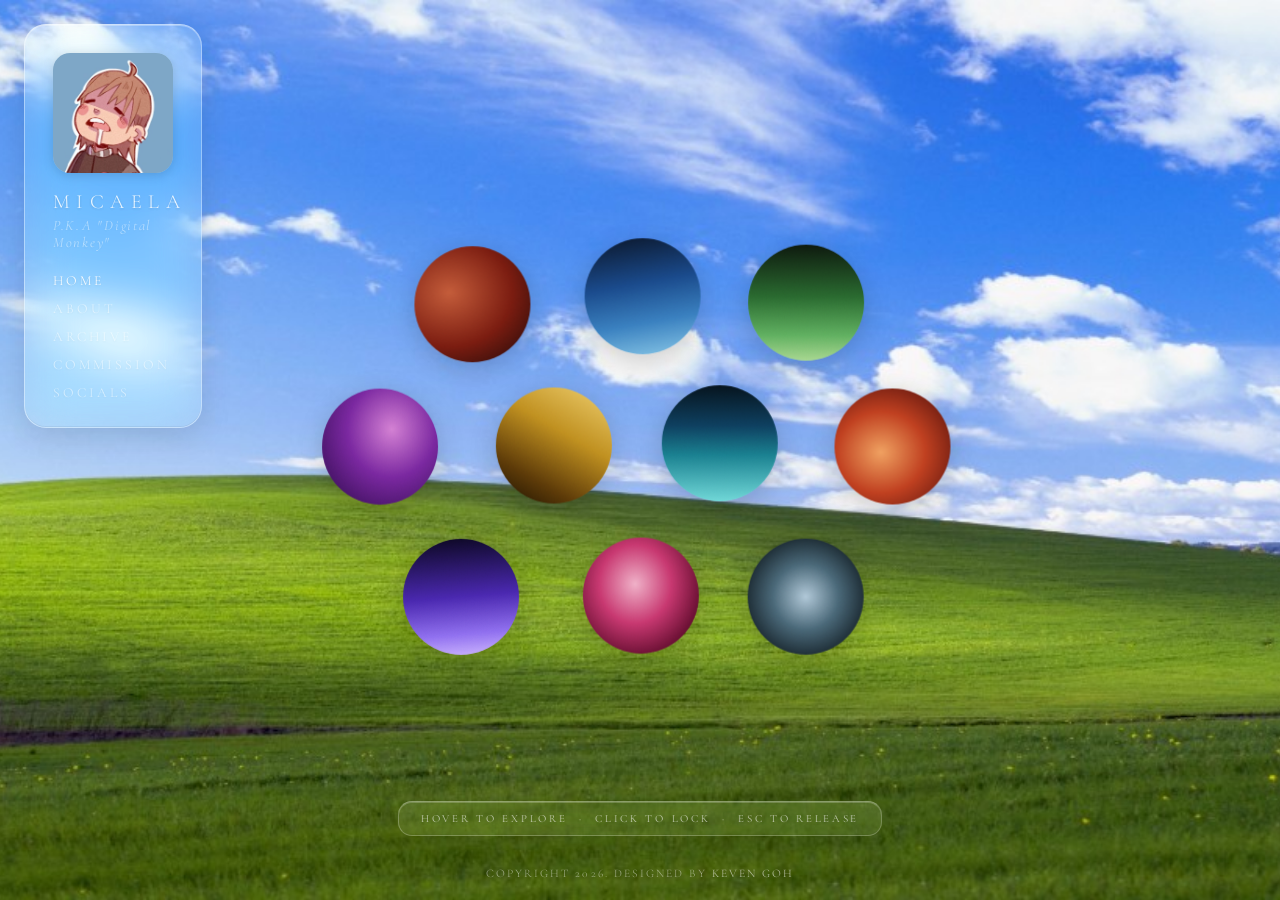
==== index.html @ ab4d34c3 "removed redundant contact page" ====
<!DOCTYPE html>
<html lang="en">
<head>
<meta charset="UTF-8">
<meta name="viewport" content="width=device-width, initial-scale=1.0">
<title>Micaela — Portfolio</title>
<link rel="stylesheet" href="css/base.css">
<link rel="stylesheet" href="css/gallery.css">
</head>
<body>

<!-- Mobile placeholder -->
<div id="mobile-placeholder">
  <div class="mark">✦ ✦ ✦</div>
  <h2>Micaela</h2>
  <p>Mobile experience coming soon.<br>Please visit on a larger screen.</p>
</div>

<!-- Desktop canvas -->
<div id="canvas"></div>

<!-- Nav panel -->
<div id="chrome-panel">
  <img id="avatar" src="assets/avatar.png" alt="Micaela" width="64" height="64">
  <a id="site-name" href="index.html">Micaela</a>
  <div id="site-tagline">P.K.A "Digital Monkey"</div>
  <nav id="nav">
    <a href="index.html" data-page="index.html">Home</a>
    <a href="about.html" data-page="about.html">About</a>
    <a href="archive.html" data-page="archive.html">Archive</a>
    <a href="https://artistree.io/digitalmonkey" target="_blank" rel="noopener">Commission</a>

    <a href="#" id="socials-toggle">Socials</a>
    <div id="socials-flyout">
      <a href="https://www.youtube.com/@DigitalMonkey_" target="_blank" rel="noopener">Youtube</a>
      <a href="https://www.tumblr.com/digitalmonkeyy" target="_blank" rel="noopener">Tumblr</a>
      <a href="https://cara.app/antzzzdraws" target="_blank" rel="noopener">Cara</a>
    </div>
  </nav>
</div>

<!-- UI chrome -->
<div id="ui">
  <div id="hint">Hover to explore &nbsp;·&nbsp; Click to lock &nbsp;·&nbsp; Esc to release</div>
</div>

<div id="footer">Copyright 2026. Designed by <a href="https://kgoh.net/" target="_blank" rel="noopener">Keven Goh</a></div>

<script src="js/nav.js"></script>
<script src="js/gallery.js"></script>
</body>
</html>
---- css/base.css ----
@import url('https://fonts.googleapis.com/css2?family=Cormorant+Garamond:ital,wght@0,300;0,400;1,300;1,400&display=swap');

* { margin: 0; padding: 0; box-sizing: border-box; }

:root {
  --bg: #f5f0ea;
  --text: #1a1816;
  --text-dim: rgba(255, 255, 255, 0.4);
  --glass-text: #fff;
  --lock-border: #c8a050;
  --lock-glow: rgba(200, 160, 80, 0.35);
}

html, body {
  width: 100%; height: 100%;
  overflow: hidden;
  background: var(--bg) url('../assets/bg.png') center / cover no-repeat fixed;
  font-family: 'Cormorant Garamond', serif;
  color: var(--text);
}

body {
  animation: pageIn 0.6s ease both;
}

@keyframes pageIn {
  from { opacity: 0; }
  to   { opacity: 1; }
}

/* ── Mobile placeholder ── */
#mobile-placeholder {
  display: none;
  position: fixed;
  inset: 0;
  background: var(--bg);
  flex-direction: column;
  justify-content: center;
  align-items: center;
  gap: 1.5rem;
  text-align: center;
  padding: 2rem;
  z-index: 9999;
}
#mobile-placeholder .mark {
  font-size: 2rem;
  opacity: 0.4;
  letter-spacing: 0.4em;
}
#mobile-placeholder h2 {
  font-weight: 300;
  font-size: 1.5rem;
  letter-spacing: 0.15em;
}
#mobile-placeholder p {
  font-style: italic;
  opacity: 0.45;
  font-size: 1rem;
  letter-spacing: 0.08em;
}

@media (max-width: 768px) {
  #mobile-placeholder { display: flex; }
  #canvas, #ui, .page-content { display: none !important; }
}

/* ── UI Chrome ── */
#ui {
  position: fixed;
  inset: 0;
  pointer-events: none;
  z-index: 0;
}

/* ── Chrome panel (liquid glass) ── */
#chrome-panel {
  position: fixed;
  top: 24px; left: 24px;
  z-index: 100;
  width: 178px;
  padding: 28px 28px 24px;
  background: rgba(255, 255, 255, 0.12);
  backdrop-filter: blur(24px) saturate(1.4) brightness(1.1);
  -webkit-backdrop-filter: blur(24px) saturate(1.4) brightness(1.1);
  border: 1px solid rgba(255, 255, 255, 0.35);
  border-top-color: rgba(255, 255, 255, 0.5);
  border-left-color: rgba(255, 255, 255, 0.4);
  border-radius: 22px;
  box-shadow:
    0 8px 32px rgba(0,0,0,0.12),
    inset 0 1px 0 rgba(255, 255, 255, 0.3),
    inset 0 -1px 0 rgba(0, 0, 0, 0.05);
  pointer-events: auto;
  color: var(--glass-text);
}

#avatar {
  display: block;
  width: 100%;
  height: auto;
  aspect-ratio: 1;
  border-radius: 17px;
  object-fit: cover;
  margin-bottom: 16px;
  box-shadow: 0 2px 12px rgba(0,0,0,0.15), inset 0 0 0 1px rgba(255,255,255,0.2);
}

#site-name {
  display: block;
  font-size: 1.26rem;
  font-weight: 300;
  letter-spacing: 0.32em;
  text-transform: uppercase;
  opacity: 0.85;
  text-decoration: none;
  color: var(--glass-text);
  transition: opacity 0.3s ease;
  text-shadow: 0 1px 3px rgba(0,0,0,0.15);
}
a#site-name:hover {
  opacity: 1;
}

#site-tagline {
  font-size: 0.9rem;
  font-style: italic;
  letter-spacing: 0.12em;
  opacity: 0.45;
  margin-top: 3px;
  margin-bottom: 19px;
  text-shadow: 0 1px 3px rgba(0,0,0,0.1);
}

/* ── Nav ── */
#nav {
  display: flex;
  flex-direction: column;
  gap: 7px;
}
#nav a {
  font-size: 0.86rem;
  font-weight: 300;
  letter-spacing: 0.22em;
  text-transform: uppercase;
  color: var(--glass-text);
  text-decoration: none;
  opacity: 0.55;
  transition: opacity 0.3s ease;
  padding: 2px 0;
  text-shadow: 0 1px 3px rgba(0,0,0,0.1);
}
#nav a:hover {
  opacity: 1;
}
#nav a.active {
  opacity: 1;
}

/* ── Socials flyout ── */
#socials-flyout {
  display: none;
  flex-direction: column;
  gap: 5px;
  padding: 8px 0 2px 12px;
}
#socials-flyout.open { display: flex; }
#socials-flyout a {
  font-size: 0.78rem;
  font-weight: 300;
  letter-spacing: 0.18em;
  text-transform: uppercase;
  color: var(--glass-text);
  text-decoration: none;
  opacity: 0.45;
  transition: opacity 0.3s ease;
  pointer-events: auto;
  text-shadow: 0 1px 3px rgba(0,0,0,0.1);
}
#socials-flyout a:hover { opacity: 1; }

/* ── Hint bar ── */
#hint {
  position: absolute;
  bottom: 64px; left: 50%;
  transform: translateX(-50%);
  font-size: 0.68rem;
  letter-spacing: 0.25em;
  text-transform: uppercase;
  color: var(--glass-text);
  opacity: 0.7;
  text-shadow: 0 1px 3px rgba(0,0,0,0.15);
  transition: opacity 0.6s ease;
  white-space: nowrap;
  padding: 10px 22px;
  background: rgba(255, 255, 255, 0.12);
  backdrop-filter: blur(24px) saturate(1.4) brightness(1.1);
  -webkit-backdrop-filter: blur(24px) saturate(1.4) brightness(1.1);
  border: 1px solid rgba(255, 255, 255, 0.35);
  border-top-color: rgba(255, 255, 255, 0.5);
  border-left-color: rgba(255, 255, 255, 0.4);
  border-radius: 14px;
  box-shadow:
    0 8px 32px rgba(0,0,0,0.12),
    inset 0 1px 0 rgba(255, 255, 255, 0.3),
    inset 0 -1px 0 rgba(0, 0, 0, 0.05);
}

/* ── Footer ── */
#footer {
  position: fixed;
  bottom: 20px; left: 50%;
  transform: translateX(-50%);
  font-size: 0.72rem;
  font-weight: 300;
  letter-spacing: 0.18em;
  text-transform: uppercase;
  color: rgba(255, 255, 255, 0.5);
  text-shadow: 0 1px 4px rgba(0,0,0,0.2);
  white-space: nowrap;
  z-index: 100;
}
#footer a {
  color: rgba(255, 255, 255, 0.65);
  text-decoration: none;
  transition: color 0.3s ease;
}
#footer a:hover {
  color: rgba(255, 255, 255, 1);
}
---- css/gallery.css ----
/* ── Canvas ── */
#canvas {
  position: fixed;
  inset: 0;
  overflow: hidden;
  z-index: 1;
  pointer-events: none;
}

/* ── Bubble anchor (handles positioning + push) ── */
.bubble-anchor {
  position: absolute;
  left: 0; top: 0;
  width: 0; height: 0;
  will-change: transform;
  z-index: 1;
}
.bubble-anchor.active  { z-index: 10; }
.bubble-anchor.locked  { z-index: 20; }

/* ── Bubble visual (handles sizing + border-radius) ── */
.bubble {
  position: absolute;
  transform: translate(-50%, -50%);
  overflow: hidden;
  cursor: pointer;
  pointer-events: auto;
  border-radius: 50%;
  box-shadow: 0 6px 28px rgba(0,0,0,0.18), inset 0 0 0 1px rgba(0,0,0,0.06);

  transition:
    width  0.55s cubic-bezier(0.34, 1.4, 0.64, 1),
    height 0.55s cubic-bezier(0.34, 1.4, 0.64, 1),
    border-radius 0.45s ease,
    box-shadow 0.4s ease;
  will-change: width, height, border-radius;
}

.bubble.expanded {
  border-radius: 10px;
  box-shadow: 0 16px 60px rgba(0,0,0,0.22), inset 0 0 0 1px rgba(0,0,0,0.08);
}

.bubble.locked {
  border-radius: 10px;
  box-shadow:
    0 0 0 2.5px var(--lock-border),
    0 0 40px var(--lock-glow),
    0 16px 60px rgba(0,0,0,0.25),
    inset 0 0 0 1px rgba(0,0,0,0.08);
}

/* ── Bubble inner (gradient fill) ── */
.bubble-fill {
  position: absolute;
  inset: 0;
  background-size: cover;
  background-position: center;
  pointer-events: none;
  transition: transform 0.6s ease;
}
.bubble:hover .bubble-fill {
  transform: scale(1.03);
}

/* ── Grain overlay ── */
.bubble-fill::after {
  content: '';
  position: absolute;
  inset: 0;
  background-image: url("data:image/svg+xml,%3Csvg viewBox='0 0 256 256' xmlns='http://www.w3.org/2000/svg'%3E%3Cfilter id='n'%3E%3CfeTurbulence type='fractalNoise' baseFrequency='0.9' numOctaves='4' stitchTiles='stitch'/%3E%3C/filter%3E%3Crect width='100%25' height='100%25' filter='url(%23n)' opacity='0.08'/%3E%3C/svg%3E");
  background-size: 200px;
  opacity: 0.6;
  mix-blend-mode: overlay;
  pointer-events: none;
}

/* ── Label ── */
.bubble-label {
  position: absolute;
  bottom: 0; left: 0; right: 0;
  padding: 20px 18px 14px;
  background: linear-gradient(transparent, rgba(4,4,4,0.82));
  font-size: 0.72rem;
  letter-spacing: 0.22em;
  text-transform: uppercase;
  color: #e8e0d4;
  opacity: 0;
  transform: translateY(4px);
  transition: opacity 0.35s ease, transform 0.35s ease;
  pointer-events: none;
  font-weight: 300;
}
.bubble.expanded .bubble-label,
.bubble.locked   .bubble-label {
  opacity: 1;
  transform: translateY(0);
}

/* ── Lock indicator ── */
.bubble-lock-dot {
  position: absolute;
  top: 12px; right: 12px;
  width: 6px; height: 6px;
  border-radius: 50%;
  background: var(--lock-border);
  box-shadow: 0 0 8px var(--lock-glow);
  opacity: 0;
  transition: opacity 0.3s ease;
  pointer-events: none;
}
.bubble.locked .bubble-lock-dot {
  opacity: 1;
}
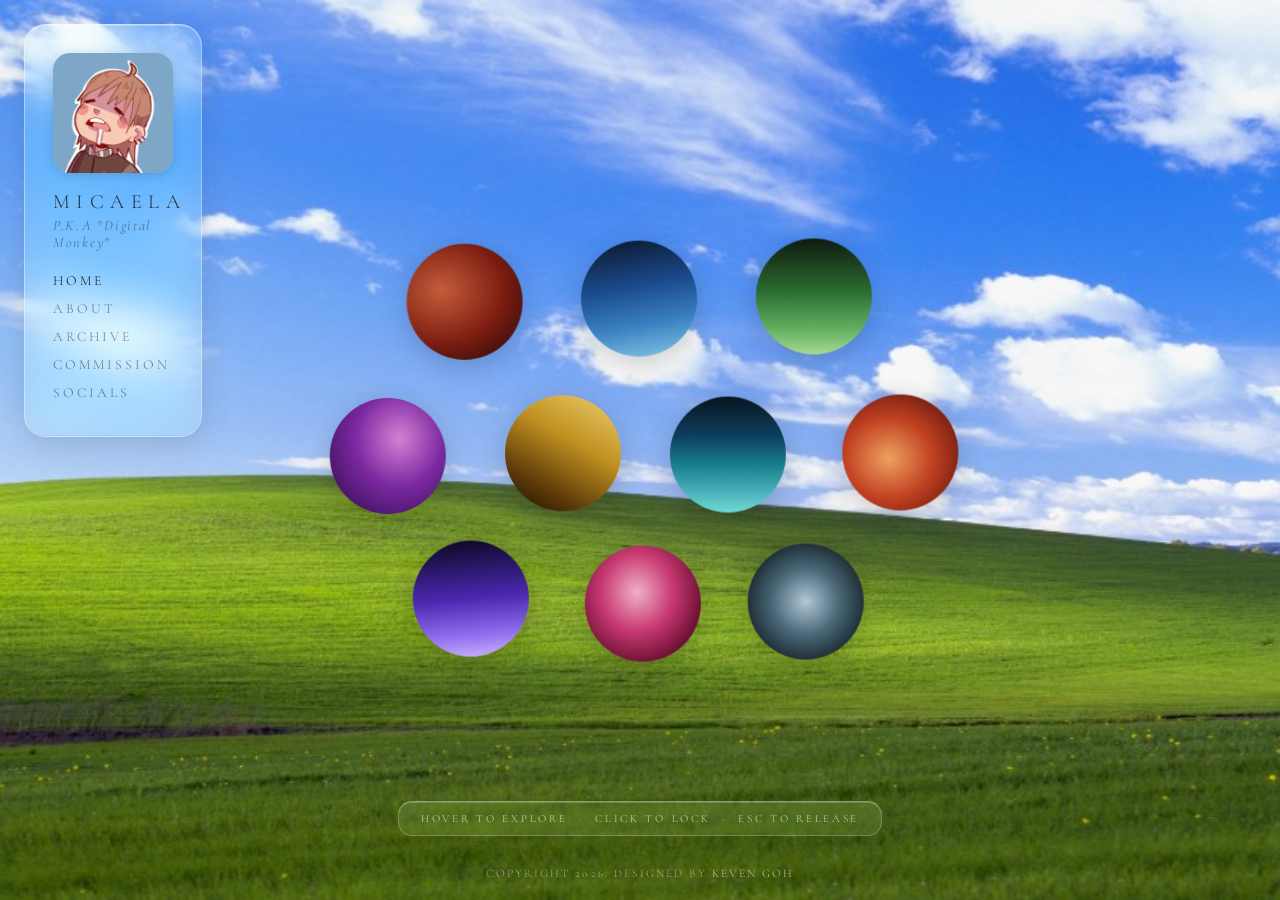
==== commit 82bd2510: "nav bar adjustments - black text for legibility - socials drop-down on hover - icons for socials" ====
--- a/index.html
+++ b/index.html
@@ -30,11 +30,13 @@
     <a href="archive.html" data-page="archive.html">Archive</a>
     <a href="https://artistree.io/digitalmonkey" target="_blank" rel="noopener">Commission</a>
 
-    <a href="#" id="socials-toggle">Socials</a>
-    <div id="socials-flyout">
-      <a href="https://www.youtube.com/@DigitalMonkey_" target="_blank" rel="noopener">Youtube</a>
-      <a href="https://www.tumblr.com/digitalmonkeyy" target="_blank" rel="noopener">Tumblr</a>
-      <a href="https://cara.app/antzzzdraws" target="_blank" rel="noopener">Cara</a>
+    <div id="socials-wrap">
+      <span id="socials-toggle">Socials</span>
+      <div id="socials-flyout">
+        <a href="https://www.youtube.com/@DigitalMonkey_" target="_blank" rel="noopener"><svg width="14" height="14" viewBox="0 0 24 24" fill="currentColor"><path d="M21.8 8.001a2.749 2.749 0 0 0-1.935-1.946C18.165 5.5 12 5.5 12 5.5s-6.165 0-7.865.555A2.749 2.749 0 0 0 2.2 8.001 28.9 28.9 0 0 0 1.75 12a28.9 28.9 0 0 0 .45 3.999 2.749 2.749 0 0 0 1.935 1.946C5.835 18.5 12 18.5 12 18.5s6.165 0 7.865-.555a2.749 2.749 0 0 0 1.935-1.946A28.9 28.9 0 0 0 22.25 12a28.9 28.9 0 0 0-.45-3.999ZM9.75 15.02V8.98L15.5 12l-5.75 3.02Z"/></svg> Youtube</a>
+        <a href="https://www.tumblr.com/digitalmonkeyy" target="_blank" rel="noopener"><svg width="14" height="14" viewBox="0 0 24 24" fill="currentColor"><path d="M14.563 24c-5.093 0-7.031-3.756-7.031-6.411V9.747H5.116V6.648C8.333 5.581 9.354 2.678 9.536.187h3.04V6.12h4.149v3.627h-4.149v7.27c0 1.727.87 2.322 2.259 2.322h2.072V24h-2.344Z"/></svg> Tumblr</a>
+        <a href="https://cara.app/antzzzdraws" target="_blank" rel="noopener"><svg width="14" height="14" viewBox="0 0 24 24" fill="currentColor"><path d="M12 4.5C7 4.5 2.73 7.61 1 12c1.73 4.39 6 7.5 11 7.5s9.27-3.11 11-7.5c-1.73-4.39-6-7.5-11-7.5ZM12 17c-2.76 0-5-2.24-5-5s2.24-5 5-5 5 2.24 5 5-2.24 5-5 5Zm0-8c-1.66 0-3 1.34-3 3s1.34 3 3 3 3-1.34 3-3-1.34-3-3-3Z"/></svg> Cara</a>
+      </div>
     </div>
   </nav>
 </div>
--- a/css/base.css
+++ b/css/base.css
@@ -91,7 +91,7 @@
     inset 0 1px 0 rgba(255, 255, 255, 0.3),
     inset 0 -1px 0 rgba(0, 0, 0, 0.05);
   pointer-events: auto;
-  color: var(--glass-text);
+  color: var(--text);
 }
 
 #avatar {
@@ -113,9 +113,8 @@
   text-transform: uppercase;
   opacity: 0.85;
   text-decoration: none;
-  color: var(--glass-text);
-  transition: opacity 0.3s ease;
-  text-shadow: 0 1px 3px rgba(0,0,0,0.15);
+  color: var(--text);
+  transition: opacity 0.3s ease;
 }
 a#site-name:hover {
   opacity: 1;
@@ -128,7 +127,6 @@
   opacity: 0.45;
   margin-top: 3px;
   margin-bottom: 19px;
-  text-shadow: 0 1px 3px rgba(0,0,0,0.1);
 }
 
 /* ── Nav ── */
@@ -142,12 +140,11 @@
   font-weight: 300;
   letter-spacing: 0.22em;
   text-transform: uppercase;
-  color: var(--glass-text);
+  color: var(--text);
   text-decoration: none;
   opacity: 0.55;
   transition: opacity 0.3s ease;
   padding: 2px 0;
-  text-shadow: 0 1px 3px rgba(0,0,0,0.1);
 }
 #nav a:hover {
   opacity: 1;
@@ -156,27 +153,57 @@
   opacity: 1;
 }
 
-/* ── Socials flyout ── */
+/* ── Socials dropdown ── */
+#socials-wrap {
+  position: relative;
+}
+#socials-toggle {
+  font-size: 0.86rem;
+  font-weight: 300;
+  letter-spacing: 0.22em;
+  text-transform: uppercase;
+  color: var(--text);
+  opacity: 0.55;
+  transition: opacity 0.3s ease;
+  cursor: pointer;
+  padding: 2px 0;
+}
+#socials-wrap:hover #socials-toggle {
+  opacity: 1;
+}
 #socials-flyout {
-  display: none;
+  display: flex;
   flex-direction: column;
-  gap: 5px;
+  gap: 6px;
   padding: 8px 0 2px 12px;
-}
-#socials-flyout.open { display: flex; }
+  max-height: 0;
+  overflow: hidden;
+  opacity: 0;
+  transition: max-height 0.3s ease, opacity 0.3s ease;
+}
+#socials-wrap:hover #socials-flyout {
+  max-height: 120px;
+  opacity: 1;
+}
 #socials-flyout a {
   font-size: 0.78rem;
   font-weight: 300;
   letter-spacing: 0.18em;
   text-transform: uppercase;
-  color: var(--glass-text);
+  color: var(--text);
   text-decoration: none;
   opacity: 0.45;
   transition: opacity 0.3s ease;
   pointer-events: auto;
-  text-shadow: 0 1px 3px rgba(0,0,0,0.1);
+  display: flex;
+  align-items: center;
+  gap: 6px;
 }
 #socials-flyout a:hover { opacity: 1; }
+#socials-flyout svg {
+  flex-shrink: 0;
+  opacity: 0.7;
+}
 
 /* ── Hint bar ── */
 #hint {
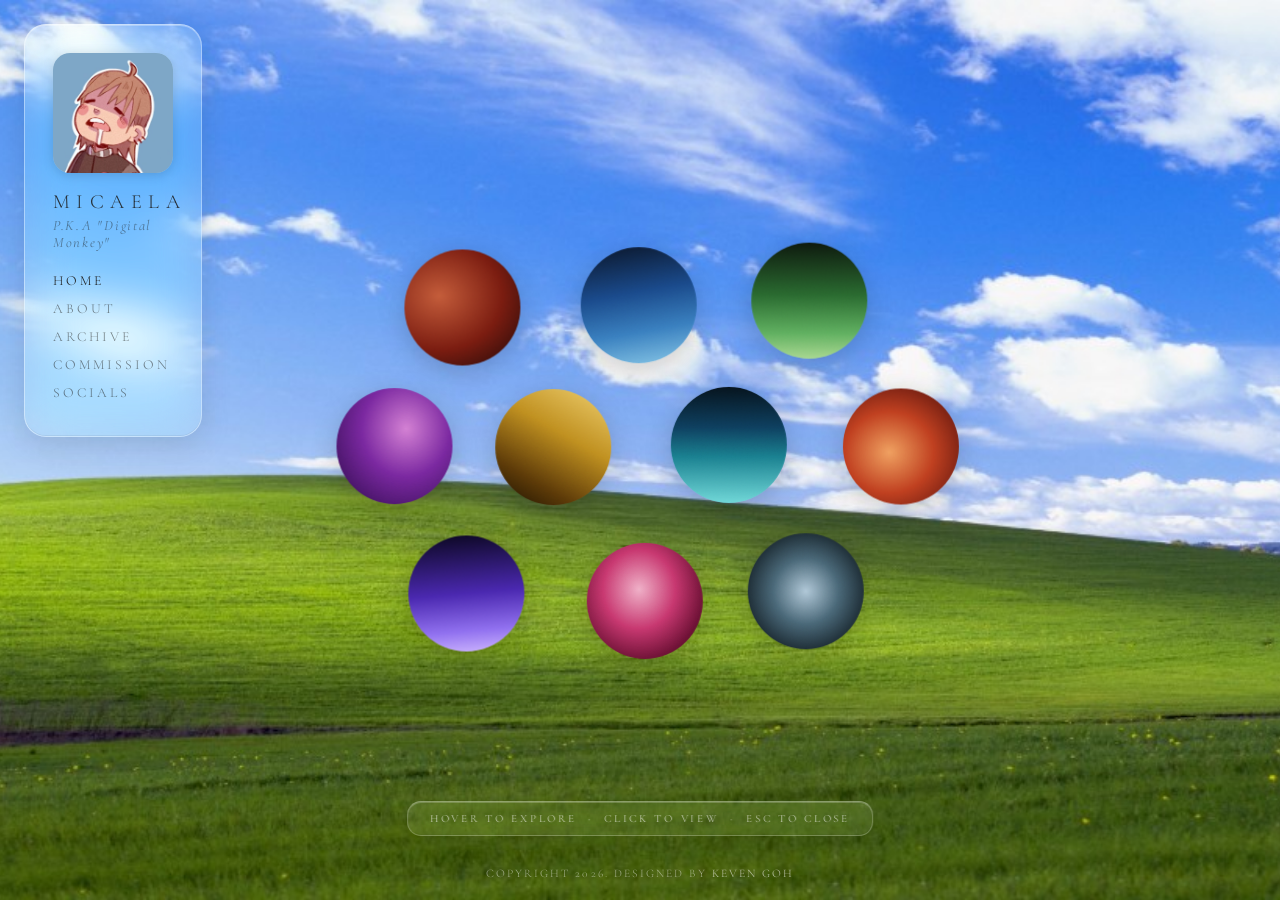
==== commit 24b5e625: "set up archive structure, reworked bubbles to link directly to archive" ====
--- a/index.html
+++ b/index.html
@@ -6,6 +6,7 @@
 <title>Micaela — Portfolio</title>
 <link rel="stylesheet" href="css/base.css">
 <link rel="stylesheet" href="css/gallery.css">
+<link rel="stylesheet" href="css/focused-view.css">
 </head>
 <body>
 
@@ -43,12 +44,14 @@
 
 <!-- UI chrome -->
 <div id="ui">
-  <div id="hint">Hover to explore &nbsp;·&nbsp; Click to lock &nbsp;·&nbsp; Esc to release</div>
+  <div id="hint">Hover to explore &nbsp;·&nbsp; Click to view &nbsp;·&nbsp; Esc to close</div>
 </div>
 
 <div id="footer">Copyright 2026. Designed by <a href="https://kgoh.net/" target="_blank" rel="noopener">Keven Goh</a></div>
 
+<script src="js/pieces.js"></script>
 <script src="js/nav.js"></script>
+<script src="js/focused-view.js"></script>
 <script src="js/gallery.js"></script>
 </body>
 </html>
--- a/css/focused-view.css
+++ b/css/focused-view.css
@@ -0,0 +1,153 @@
+/* ── Focused view overlay ── */
+#focused-overlay {
+  position: fixed;
+  inset: 0;
+  z-index: 200;
+  display: flex;
+  justify-content: center;
+  align-items: center;
+  opacity: 0;
+  pointer-events: none;
+  transition: opacity 0.35s ease;
+}
+#focused-overlay.open {
+  opacity: 1;
+  pointer-events: auto;
+}
+
+#focused-backdrop {
+  position: absolute;
+  inset: 0;
+  background: rgba(0, 0, 0, 0.45);
+  backdrop-filter: blur(12px);
+  -webkit-backdrop-filter: blur(12px);
+}
+
+/* ── Panel (liquid glass, side-by-side) ── */
+#focused-panel {
+  position: relative;
+  display: flex;
+  max-width: 900px;
+  max-height: 80vh;
+  width: 90vw;
+  background: rgba(255, 255, 255, 0.12);
+  backdrop-filter: blur(24px) saturate(1.4) brightness(1.1);
+  -webkit-backdrop-filter: blur(24px) saturate(1.4) brightness(1.1);
+  border: 1px solid rgba(255, 255, 255, 0.35);
+  border-top-color: rgba(255, 255, 255, 0.5);
+  border-left-color: rgba(255, 255, 255, 0.4);
+  border-radius: 22px;
+  box-shadow:
+    0 16px 64px rgba(0,0,0,0.2),
+    inset 0 1px 0 rgba(255, 255, 255, 0.3),
+    inset 0 -1px 0 rgba(0, 0, 0, 0.05);
+  overflow: hidden;
+  transform: scale(0.95);
+  transition: transform 0.35s cubic-bezier(0.34, 1.4, 0.64, 1);
+}
+#focused-overlay.open #focused-panel {
+  transform: scale(1);
+}
+
+/* ── Image side ── */
+#focused-image {
+  flex: 0 0 58%;
+  min-height: 320px;
+  position: relative;
+  overflow: hidden;
+}
+
+#focused-fill {
+  position: absolute;
+  inset: 0;
+  background-size: cover;
+  background-position: center;
+}
+
+/* Grain overlay on focused image */
+#focused-fill::after {
+  content: '';
+  position: absolute;
+  inset: 0;
+  background-image: url("data:image/svg+xml,%3Csvg viewBox='0 0 256 256' xmlns='http://www.w3.org/2000/svg'%3E%3Cfilter id='n'%3E%3CfeTurbulence type='fractalNoise' baseFrequency='0.9' numOctaves='4' stitchTiles='stitch'/%3E%3C/filter%3E%3Crect width='100%25' height='100%25' filter='url(%23n)' opacity='0.08'/%3E%3C/svg%3E");
+  background-size: 200px;
+  opacity: 0.4;
+  mix-blend-mode: overlay;
+  pointer-events: none;
+}
+
+/* ── Meta side ── */
+#focused-meta {
+  flex: 1;
+  padding: 36px 32px;
+  overflow-y: auto;
+  display: flex;
+  flex-direction: column;
+  gap: 16px;
+  color: var(--text);
+}
+
+#focused-title {
+  font-size: 1.3rem;
+  font-weight: 300;
+  letter-spacing: 0.18em;
+  text-transform: uppercase;
+  opacity: 0.85;
+  margin: 0;
+}
+
+.focused-field-label {
+  font-size: 0.62rem;
+  font-weight: 400;
+  letter-spacing: 0.22em;
+  text-transform: uppercase;
+  opacity: 0.4;
+  margin-bottom: 4px;
+}
+
+.focused-field-value {
+  font-size: 0.92rem;
+  font-weight: 300;
+  font-style: italic;
+  line-height: 1.6;
+  opacity: 0.65;
+}
+
+.focused-field-value.empty {
+  opacity: 0.25;
+}
+
+#focused-close {
+  margin-top: auto;
+  align-self: flex-start;
+  background: transparent;
+  border: 1px solid rgba(44, 40, 36, 0.12);
+  border-radius: 4px;
+  padding: 8px 24px;
+  font-family: 'Cormorant Garamond', serif;
+  font-size: 0.72rem;
+  font-weight: 300;
+  letter-spacing: 0.22em;
+  text-transform: uppercase;
+  color: var(--text);
+  opacity: 0.5;
+  cursor: pointer;
+  transition: opacity 0.3s ease, border-color 0.3s ease;
+}
+#focused-close:hover {
+  opacity: 0.85;
+  border-color: rgba(44, 40, 36, 0.25);
+}
+
+/* ── Responsive: stack vertically on narrow screens ── */
+@media (max-width: 700px) {
+  #focused-panel {
+    flex-direction: column;
+    max-height: 90vh;
+  }
+  #focused-image {
+    flex: 0 0 auto;
+    min-height: 200px;
+    max-height: 40vh;
+  }
+}
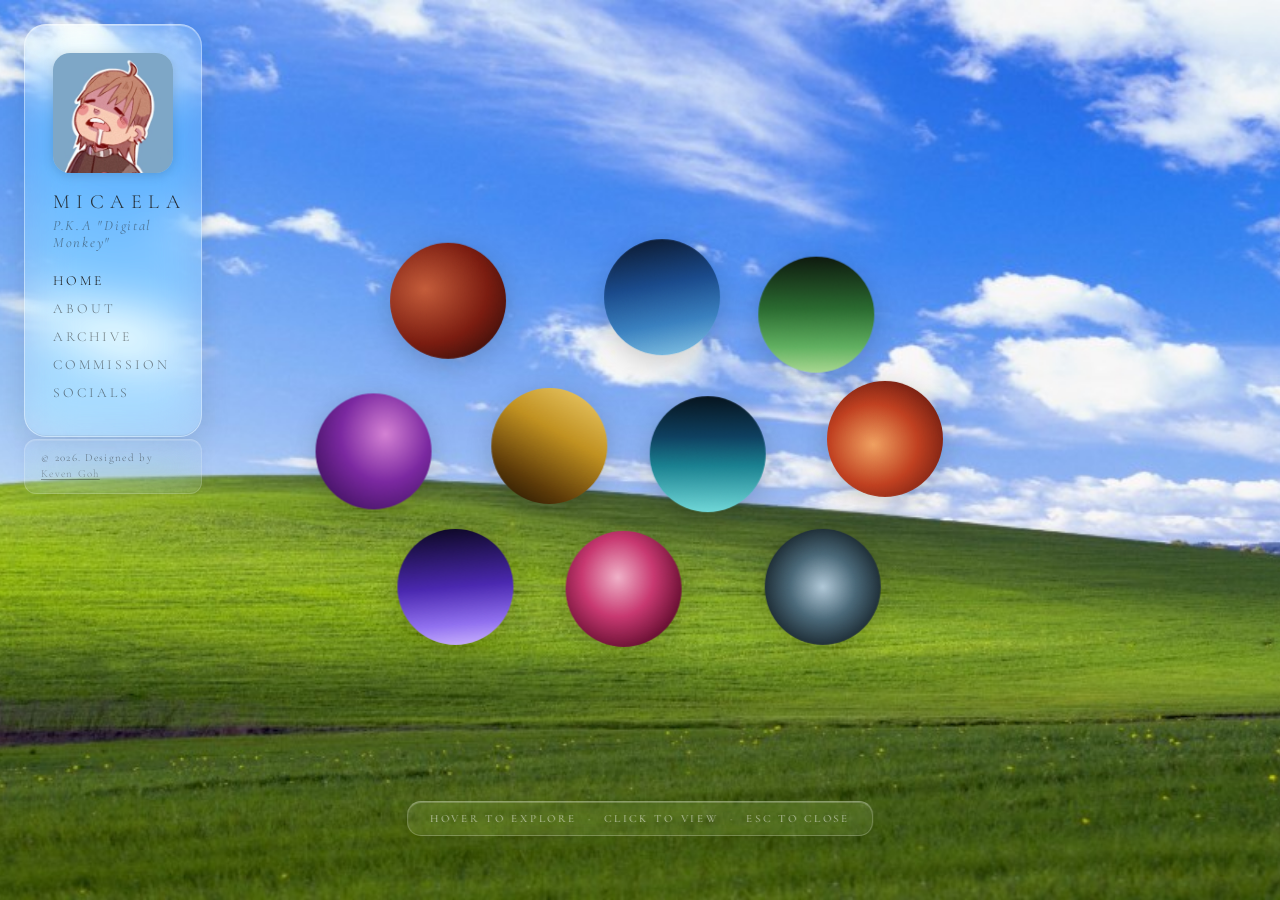
==== commit f3738186: "updated copyright statement" ====
--- a/index.html
+++ b/index.html
@@ -41,13 +41,12 @@
     </div>
   </nav>
 </div>
+<div id="footer">© 2026. Designed by <a href="https://kgoh.net/" target="_blank" rel="noopener">Keven Goh</a></div>
 
 <!-- UI chrome -->
 <div id="ui">
   <div id="hint">Hover to explore &nbsp;·&nbsp; Click to view &nbsp;·&nbsp; Esc to close</div>
 </div>
-
-<div id="footer">Copyright 2026. Designed by <a href="https://kgoh.net/" target="_blank" rel="noopener">Keven Goh</a></div>
 
 <script src="js/pieces.js"></script>
 <script src="js/nav.js"></script>
--- a/css/base.css
+++ b/css/base.css
@@ -232,25 +232,39 @@
     inset 0 -1px 0 rgba(0, 0, 0, 0.05);
 }
 
-/* ── Footer ── */
+/* ── Footer (below nav panel) ── */
 #footer {
   position: fixed;
-  bottom: 20px; left: 50%;
-  transform: translateX(-50%);
-  font-size: 0.72rem;
-  font-weight: 300;
-  letter-spacing: 0.18em;
-  text-transform: uppercase;
-  color: rgba(255, 255, 255, 0.5);
-  text-shadow: 0 1px 4px rgba(0,0,0,0.2);
-  white-space: nowrap;
+  top: 0;
+  left: 24px;
+  width: 178px;
+  padding: 10px 16px;
+  font-size: 0.68rem;
+  font-weight: 300;
+  letter-spacing: 0.12em;
+  line-height: 1.5;
+  color: var(--text);
+  opacity: 0.5;
   z-index: 100;
+  background: rgba(255, 255, 255, 0.12);
+  backdrop-filter: blur(24px) saturate(1.4) brightness(1.1);
+  -webkit-backdrop-filter: blur(24px) saturate(1.4) brightness(1.1);
+  border: 1px solid rgba(255, 255, 255, 0.35);
+  border-top-color: rgba(255, 255, 255, 0.5);
+  border-left-color: rgba(255, 255, 255, 0.4);
+  border-radius: 12px;
+  box-shadow:
+    0 4px 16px rgba(0,0,0,0.08),
+    inset 0 1px 0 rgba(255, 255, 255, 0.3),
+    inset 0 -1px 0 rgba(0, 0, 0, 0.05);
 }
 #footer a {
-  color: rgba(255, 255, 255, 0.65);
-  text-decoration: none;
-  transition: color 0.3s ease;
+  color: var(--text);
+  text-decoration: underline;
+  text-underline-offset: 2px;
+  opacity: 0.7;
+  transition: opacity 0.3s ease;
 }
 #footer a:hover {
-  color: rgba(255, 255, 255, 1);
-}
+  opacity: 1;
+}
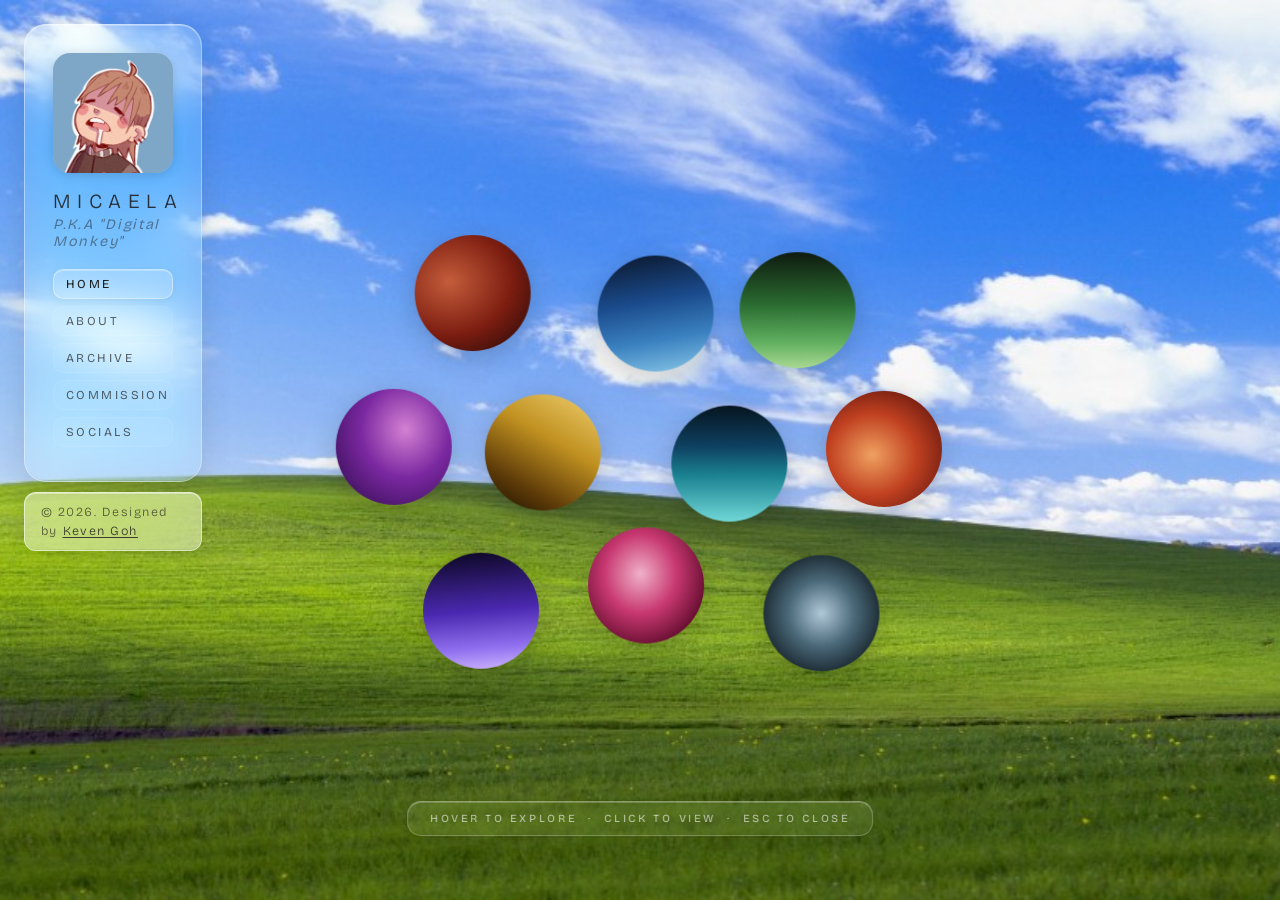
==== commit 545a69ae: "added pointing cat easter egg" ====
--- a/index.html
+++ b/index.html
@@ -41,7 +41,7 @@
     </div>
   </nav>
 </div>
-<div id="footer">© 2026. Designed by <a href="https://kgoh.net/" target="_blank" rel="noopener">Keven Goh</a></div>
+<div id="footer">© 2026. Designed by <a href="https://kgoh.net/" target="_blank" rel="noopener">Keven Goh</a><img id="footer-cat" src="assets/cat-point.png" alt=""></div>
 
 <!-- UI chrome -->
 <div id="ui">
--- a/css/base.css
+++ b/css/base.css
@@ -1,4 +1,4 @@
-@import url('https://fonts.googleapis.com/css2?family=Cormorant+Garamond:ital,wght@0,300;0,400;1,300;1,400&display=swap');
+@import url('https://fonts.googleapis.com/css2?family=Bricolage+Grotesque:opsz,wght@12..96,200..800&display=swap');
 
 * { margin: 0; padding: 0; box-sizing: border-box; }
 
@@ -15,7 +15,7 @@
   width: 100%; height: 100%;
   overflow: hidden;
   background: var(--bg) url('../assets/bg.png') center / cover no-repeat fixed;
-  font-family: 'Cormorant Garamond', serif;
+  font-family: 'Bricolage Grotesque', sans-serif;
   color: var(--text);
 }
 
@@ -136,21 +136,31 @@
   gap: 7px;
 }
 #nav a {
-  font-size: 0.86rem;
-  font-weight: 300;
-  letter-spacing: 0.22em;
+  display: block;
+  font-size: 0.76rem;
+  font-weight: 400;
+  letter-spacing: 0.2em;
   text-transform: uppercase;
   color: var(--text);
   text-decoration: none;
-  opacity: 0.55;
-  transition: opacity 0.3s ease;
-  padding: 2px 0;
+  opacity: 0.65;
+  padding: 7px 12px;
+  border-radius: 10px;
+  background: rgba(255, 255, 255, 0.06);
+  border: 1px solid rgba(255, 255, 255, 0.12);
+  transition: opacity 0.25s ease, background 0.25s ease, border-color 0.25s ease, box-shadow 0.25s ease;
 }
 #nav a:hover {
   opacity: 1;
+  background: rgba(255, 255, 255, 0.18);
+  border-color: rgba(255, 255, 255, 0.35);
+  box-shadow: 0 2px 10px rgba(0,0,0,0.06), inset 0 1px 0 rgba(255,255,255,0.25);
 }
 #nav a.active {
   opacity: 1;
+  background: rgba(255, 255, 255, 0.2);
+  border-color: rgba(255, 255, 255, 0.4);
+  box-shadow: 0 2px 10px rgba(0,0,0,0.06), inset 0 1px 0 rgba(255,255,255,0.3);
 }
 
 /* ── Socials dropdown ── */
@@ -158,18 +168,25 @@
   position: relative;
 }
 #socials-toggle {
-  font-size: 0.86rem;
-  font-weight: 300;
-  letter-spacing: 0.22em;
-  text-transform: uppercase;
-  color: var(--text);
-  opacity: 0.55;
-  transition: opacity 0.3s ease;
+  display: block;
+  font-size: 0.76rem;
+  font-weight: 400;
+  letter-spacing: 0.2em;
+  text-transform: uppercase;
+  color: var(--text);
+  opacity: 0.65;
   cursor: pointer;
-  padding: 2px 0;
+  padding: 7px 12px;
+  border-radius: 10px;
+  background: rgba(255, 255, 255, 0.06);
+  border: 1px solid rgba(255, 255, 255, 0.12);
+  transition: opacity 0.25s ease, background 0.25s ease, border-color 0.25s ease, box-shadow 0.25s ease;
 }
 #socials-wrap:hover #socials-toggle {
   opacity: 1;
+  background: rgba(255, 255, 255, 0.18);
+  border-color: rgba(255, 255, 255, 0.35);
+  box-shadow: 0 2px 10px rgba(0,0,0,0.06), inset 0 1px 0 rgba(255,255,255,0.25);
 }
 #socials-flyout {
   display: flex;
@@ -239,32 +256,45 @@
   left: 24px;
   width: 178px;
   padding: 10px 16px;
-  font-size: 0.68rem;
+  font-size: 0.78rem;
   font-weight: 300;
   letter-spacing: 0.12em;
   line-height: 1.5;
-  color: var(--text);
-  opacity: 0.5;
+  color: rgba(26, 24, 22, 0.65);
   z-index: 100;
-  background: rgba(255, 255, 255, 0.12);
+  background: rgba(255, 255, 255, 0.45);
   backdrop-filter: blur(24px) saturate(1.4) brightness(1.1);
   -webkit-backdrop-filter: blur(24px) saturate(1.4) brightness(1.1);
-  border: 1px solid rgba(255, 255, 255, 0.35);
-  border-top-color: rgba(255, 255, 255, 0.5);
-  border-left-color: rgba(255, 255, 255, 0.4);
+  border: 1px solid rgba(255, 255, 255, 0.5);
+  border-top-color: rgba(255, 255, 255, 0.65);
+  border-left-color: rgba(255, 255, 255, 0.55);
   border-radius: 12px;
   box-shadow:
     0 4px 16px rgba(0,0,0,0.08),
-    inset 0 1px 0 rgba(255, 255, 255, 0.3),
+    inset 0 1px 0 rgba(255, 255, 255, 0.4),
     inset 0 -1px 0 rgba(0, 0, 0, 0.05);
 }
+#footer-cat {
+  position: absolute;
+  right: -100px;
+  bottom: -50px;
+  width: 120px;
+  height: auto;
+  transform: scaleX(-1);
+  opacity: 0;
+  transition: opacity 0.4s ease;
+  pointer-events: none;
+}
+#footer:hover #footer-cat {
+  opacity: 1;
+}
+
 #footer a {
-  color: var(--text);
+  color: rgba(26, 24, 22, 0.8);
   text-decoration: underline;
   text-underline-offset: 2px;
-  opacity: 0.7;
   transition: opacity 0.3s ease;
 }
 #footer a:hover {
-  opacity: 1;
-}
+  color: rgba(26, 24, 22, 1);
+}
--- a/css/focused-view.css
+++ b/css/focused-view.css
@@ -124,7 +124,7 @@
   border: 1px solid rgba(44, 40, 36, 0.12);
   border-radius: 4px;
   padding: 8px 24px;
-  font-family: 'Cormorant Garamond', serif;
+  font-family: 'Bricolage Grotesque', sans-serif;
   font-size: 0.72rem;
   font-weight: 300;
   letter-spacing: 0.22em;
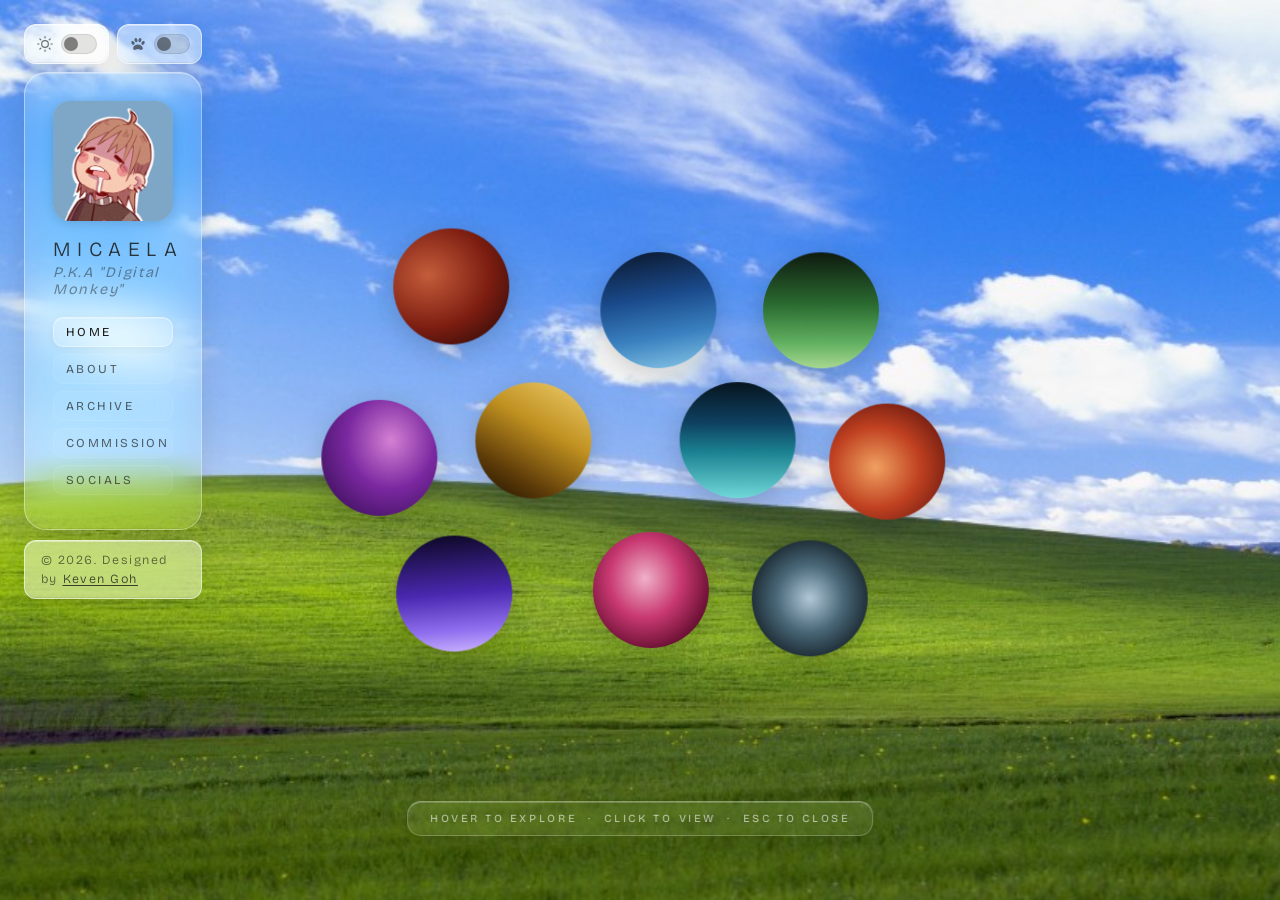
==== commit 1f12cd5a: "added day/night toggle + second cat easter egg" ====
--- a/index.html
+++ b/index.html
@@ -7,6 +7,7 @@
 <link rel="stylesheet" href="css/base.css">
 <link rel="stylesheet" href="css/gallery.css">
 <link rel="stylesheet" href="css/focused-view.css">
+<script>(function(){var c='';if(localStorage.getItem('theme')==='night')c+=' night';if(localStorage.getItem('cat')==='on')c+=' cat-active';if(c)document.documentElement.className=c.trim();})()</script>
 </head>
 <body>
 
@@ -43,6 +44,22 @@
 </div>
 <div id="footer">© 2026. Designed by <a href="https://kgoh.net/" target="_blank" rel="noopener">Keven Goh</a><img id="footer-cat" src="assets/cat-point.png" alt=""></div>
 
+<!-- Toggles row -->
+<div id="toggles-row">
+  <div id="theme-toggle" class="toggle-badge">
+    <svg id="theme-toggle-icon" class="toggle-icon" viewBox="0 0 24 24" fill="none" stroke="currentColor" stroke-width="1.8" stroke-linecap="round" stroke-linejoin="round">
+      <g class="sun"><circle cx="12" cy="12" r="5"/><line x1="12" y1="1" x2="12" y2="3"/><line x1="12" y1="21" x2="12" y2="23"/><line x1="4.22" y1="4.22" x2="5.64" y2="5.64"/><line x1="18.36" y1="18.36" x2="19.78" y2="19.78"/><line x1="1" y1="12" x2="3" y2="12"/><line x1="21" y1="12" x2="23" y2="12"/><line x1="4.22" y1="19.78" x2="5.64" y2="18.36"/><line x1="18.36" y1="5.64" x2="19.78" y2="4.22"/></g>
+      <g class="moon"><path d="M21 12.79A9 9 0 1 1 11.21 3 7 7 0 0 0 21 12.79z"/></g>
+    </svg>
+    <div class="toggle-track"><div class="toggle-thumb"></div></div>
+  </div>
+  <div id="cat-toggle" class="toggle-badge">
+    <svg class="toggle-icon" viewBox="0 0 24 24" fill="currentColor"><path d="M8.35 3C9.53 2.83 10.78 4.12 11.14 5.9c.36 1.77-.29 3.35-1.47 3.53-1.17.18-2.43-1.11-2.8-2.89C6.5 4.77 7.17 3.19 8.35 3m7.15 0c1.19.19 1.85 1.77 1.5 3.54-.38 1.78-1.63 3.07-2.81 2.89-1.19-.18-1.84-1.76-1.47-3.53.36-1.78 1.61-3.07 2.78-2.9M3 7.6c1.14-.49 2.69.4 3.5 1.95.76 1.58.5 3.24-.63 3.73s-2.67-.39-3.46-1.96C1.62 9.75 1.85 8.08 3 7.6m18 0c1.15.48 1.39 2.15.59 3.72-.79 1.57-2.33 2.45-3.46 1.96s-1.39-2.15-.63-3.73C18.31 8 19.86 7.11 21 7.6m-1.67 10.78c.04.94-.68 1.98-1.54 2.37-1.79.82-3.91-1.13-5.9-1.13s-3.99 2.02-5.89 1.13c-1.13-.57-1.55-1.84-1.33-2.92C5.31 14.94 8.39 12.86 11.89 12.86s6.79 2.33 7.44 5.52"/></svg>
+    <div class="toggle-track"><div class="toggle-thumb"></div></div>
+  </div>
+</div>
+<img id="rising-cat" src="assets/cat-point.png" alt="">
+
 <!-- UI chrome -->
 <div id="ui">
   <div id="hint">Hover to explore &nbsp;·&nbsp; Click to view &nbsp;·&nbsp; Esc to close</div>
--- a/css/base.css
+++ b/css/base.css
@@ -75,7 +75,7 @@
 /* ── Chrome panel (liquid glass) ── */
 #chrome-panel {
   position: fixed;
-  top: 24px; left: 24px;
+  top: 72px; left: 24px;
   z-index: 100;
   width: 178px;
   padding: 28px 28px 24px;
@@ -220,6 +220,117 @@
 #socials-flyout svg {
   flex-shrink: 0;
   opacity: 0.7;
+}
+
+/* ── Toggles row ── */
+#toggles-row {
+  position: fixed;
+  top: 24px; left: 24px;
+  z-index: 100;
+  width: 178px;
+  display: flex;
+  gap: 8px;
+}
+
+/* ── Shared toggle badge ── */
+.toggle-badge {
+  flex: 1;
+  display: flex;
+  align-items: center;
+  justify-content: center;
+  gap: 8px;
+  padding: 9px 10px;
+  background: rgba(255, 255, 255, 0.45);
+  backdrop-filter: blur(24px) saturate(1.4) brightness(1.1);
+  -webkit-backdrop-filter: blur(24px) saturate(1.4) brightness(1.1);
+  border: 1px solid rgba(255, 255, 255, 0.5);
+  border-top-color: rgba(255, 255, 255, 0.65);
+  border-left-color: rgba(255, 255, 255, 0.55);
+  border-radius: 12px;
+  box-shadow:
+    0 4px 16px rgba(0,0,0,0.08),
+    inset 0 1px 0 rgba(255, 255, 255, 0.4),
+    inset 0 -1px 0 rgba(0, 0, 0, 0.05);
+  cursor: pointer;
+  user-select: none;
+  transition: background 0.3s ease, border-color 0.3s ease;
+}
+.toggle-badge:hover {
+  background: rgba(255, 255, 255, 0.55);
+  border-color: rgba(255, 255, 255, 0.6);
+}
+
+/* ── Toggle icon ── */
+.toggle-icon {
+  width: 16px; height: 16px;
+  opacity: 0.6;
+  flex-shrink: 0;
+}
+
+/* ── Day/Night icon swap ── */
+#theme-toggle-icon .sun { display: block; }
+#theme-toggle-icon .moon { display: none; }
+.night #theme-toggle-icon .sun { display: none; }
+.night #theme-toggle-icon .moon { display: block; }
+
+/* ── Toggle track (shared) ── */
+.toggle-track {
+  width: 36px;
+  height: 20px;
+  border-radius: 10px;
+  background: rgba(44, 40, 36, 0.12);
+  border: 1px solid rgba(44, 40, 36, 0.1);
+  position: relative;
+  flex-shrink: 0;
+  transition: background 0.3s ease;
+}
+.toggle-thumb {
+  position: absolute;
+  top: 2px; left: 2px;
+  width: 14px; height: 14px;
+  border-radius: 50%;
+  background: var(--text);
+  opacity: 0.5;
+  transition: left 0.3s ease, opacity 0.3s ease;
+}
+
+/* ── Night mode active state ── */
+.night #theme-toggle .toggle-track {
+  background: rgba(44, 40, 36, 0.25);
+}
+.night #theme-toggle .toggle-thumb {
+  left: 18px;
+  opacity: 0.7;
+}
+
+/* ── Night mode background ── */
+html.night, html.night body {
+  background-image: url('../assets/bg_night.png');
+}
+
+/* ── Cat toggle active state ── */
+.cat-active #cat-toggle .toggle-track {
+  background: rgba(44, 40, 36, 0.25);
+}
+.cat-active #cat-toggle .toggle-thumb {
+  left: 18px;
+  opacity: 0.7;
+}
+
+/* ── Rising cat ── */
+#rising-cat {
+  position: fixed;
+  bottom: -300px;
+  right: 40px;
+  z-index: 90;
+  width: 230px;
+  height: auto;
+  transform: scaleX(-1);
+  transition: bottom 1.2s cubic-bezier(0.34, 1.2, 0.64, 1);
+  pointer-events: none;
+}
+.cat-active #rising-cat {
+  bottom: -10px;
 }
 
 /* ── Hint bar ── */
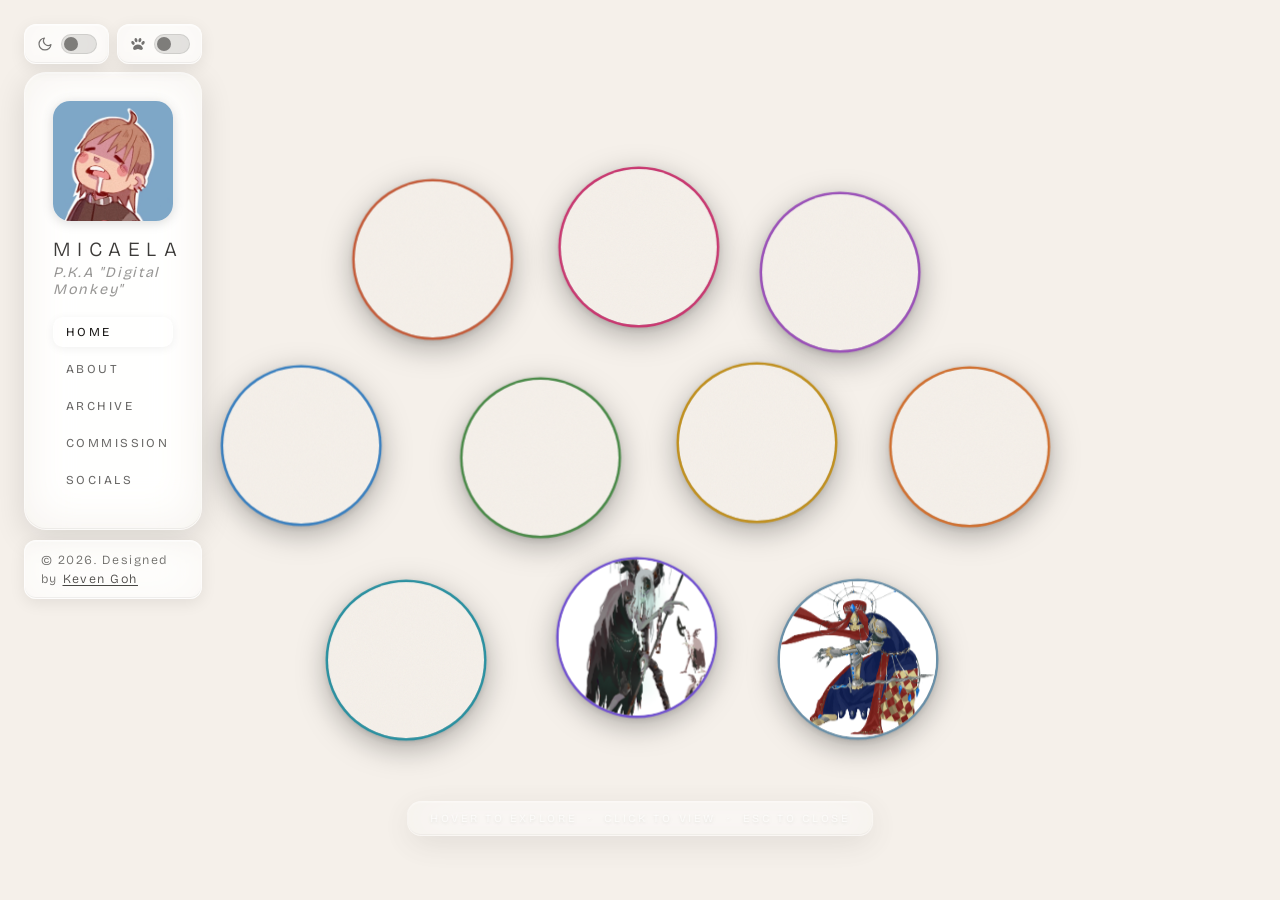
==== commit 9b81e831: "made night bg default" ====
--- a/index.html
+++ b/index.html
@@ -7,7 +7,7 @@
 <link rel="stylesheet" href="css/base.css">
 <link rel="stylesheet" href="css/gallery.css">
 <link rel="stylesheet" href="css/focused-view.css">
-<script>(function(){var c='';if(localStorage.getItem('theme')==='night')c+=' night';if(localStorage.getItem('cat')==='on')c+=' cat-active';if(c)document.documentElement.className=c.trim();})()</script>
+<script>(function(){var c='';if(localStorage.getItem('theme')==='day')c+=' day';if(localStorage.getItem('cat')==='on')c+=' cat-active';if(c)document.documentElement.className=c.trim();})()</script>
 </head>
 <body>
 
--- a/css/base.css
+++ b/css/base.css
@@ -14,7 +14,7 @@
 html, body {
   width: 100%; height: 100%;
   overflow: hidden;
-  background: var(--bg) url('../assets/bg.png') center / cover no-repeat fixed;
+  background: var(--bg) url('../assets/bg_night.png') center / cover no-repeat fixed;
   font-family: 'Bricolage Grotesque', sans-serif;
   color: var(--text);
 }
@@ -268,10 +268,10 @@
 }
 
 /* ── Day/Night icon swap ── */
-#theme-toggle-icon .sun { display: block; }
-#theme-toggle-icon .moon { display: none; }
-.night #theme-toggle-icon .sun { display: none; }
-.night #theme-toggle-icon .moon { display: block; }
+#theme-toggle-icon .moon { display: block; }
+#theme-toggle-icon .sun { display: none; }
+.day #theme-toggle-icon .moon { display: none; }
+.day #theme-toggle-icon .sun { display: block; }
 
 /* ── Toggle track (shared) ── */
 .toggle-track {
@@ -294,18 +294,18 @@
   transition: left 0.3s ease, opacity 0.3s ease;
 }
 
-/* ── Night mode active state ── */
-.night #theme-toggle .toggle-track {
+/* ── Day mode active state ── */
+.day #theme-toggle .toggle-track {
   background: rgba(44, 40, 36, 0.25);
 }
-.night #theme-toggle .toggle-thumb {
+.day #theme-toggle .toggle-thumb {
   left: 18px;
   opacity: 0.7;
 }
 
-/* ── Night mode background ── */
-html.night, html.night body {
-  background-image: url('../assets/bg_night.png');
+/* ── Day mode background ── */
+html.day, html.day body {
+  background-image: url('../assets/bg.png');
 }
 
 /* ── Cat toggle active state ── */
--- a/css/gallery.css
+++ b/css/gallery.css
@@ -26,7 +26,12 @@
   cursor: pointer;
   pointer-events: auto;
   border-radius: 50%;
-  box-shadow: 0 6px 28px rgba(0,0,0,0.18), inset 0 0 0 1px rgba(0,0,0,0.06);
+  --ring: transparent;
+  box-shadow:
+    0 0 0 2.5px var(--ring),
+    0 8px 32px rgba(0,0,0,0.35),
+    0 2px 8px rgba(0,0,0,0.18),
+    inset 0 0 0 1px rgba(255,255,255,0.1);
 
   transition:
     width  0.55s cubic-bezier(0.34, 1.4, 0.64, 1),
@@ -38,7 +43,11 @@
 
 .bubble.expanded {
   border-radius: 10px;
-  box-shadow: 0 16px 60px rgba(0,0,0,0.22), inset 0 0 0 1px rgba(0,0,0,0.08);
+  box-shadow:
+    0 0 0 2.5px var(--ring),
+    0 20px 60px rgba(0,0,0,0.35),
+    0 4px 16px rgba(0,0,0,0.2),
+    inset 0 0 0 1px rgba(255,255,255,0.08);
 }
 
 .bubble.locked {
@@ -46,8 +55,8 @@
   box-shadow:
     0 0 0 2.5px var(--lock-border),
     0 0 40px var(--lock-glow),
-    0 16px 60px rgba(0,0,0,0.25),
-    inset 0 0 0 1px rgba(0,0,0,0.08);
+    0 20px 60px rgba(0,0,0,0.35),
+    inset 0 0 0 1px rgba(255,255,255,0.08);
 }
 
 /* ── Bubble inner (gradient fill) ── */
--- a/css/focused-view.css
+++ b/css/focused-view.css
@@ -9,6 +9,7 @@
   opacity: 0;
   pointer-events: none;
   transition: opacity 0.35s ease;
+  cursor: pointer;
 }
 #focused-overlay.open {
   opacity: 1;
@@ -18,136 +19,22 @@
 #focused-backdrop {
   position: absolute;
   inset: 0;
-  background: rgba(0, 0, 0, 0.45);
-  backdrop-filter: blur(12px);
-  -webkit-backdrop-filter: blur(12px);
+  background: rgba(0, 0, 0, 0.5);
+  backdrop-filter: blur(14px);
+  -webkit-backdrop-filter: blur(14px);
 }
 
-/* ── Panel (liquid glass, side-by-side) ── */
-#focused-panel {
+/* ── Full-size image ── */
+#focused-img {
   position: relative;
-  display: flex;
-  max-width: 900px;
-  max-height: 80vh;
-  width: 90vw;
-  background: rgba(255, 255, 255, 0.12);
-  backdrop-filter: blur(24px) saturate(1.4) brightness(1.1);
-  -webkit-backdrop-filter: blur(24px) saturate(1.4) brightness(1.1);
-  border: 1px solid rgba(255, 255, 255, 0.35);
-  border-top-color: rgba(255, 255, 255, 0.5);
-  border-left-color: rgba(255, 255, 255, 0.4);
-  border-radius: 22px;
-  box-shadow:
-    0 16px 64px rgba(0,0,0,0.2),
-    inset 0 1px 0 rgba(255, 255, 255, 0.3),
-    inset 0 -1px 0 rgba(0, 0, 0, 0.05);
-  overflow: hidden;
-  transform: scale(0.95);
+  max-width: 90vw;
+  max-height: 88vh;
+  object-fit: contain;
+  border-radius: 6px;
+  box-shadow: 0 16px 80px rgba(0,0,0,0.4);
+  transform: scale(0.92);
   transition: transform 0.35s cubic-bezier(0.34, 1.4, 0.64, 1);
 }
-#focused-overlay.open #focused-panel {
+#focused-overlay.open #focused-img {
   transform: scale(1);
 }
-
-/* ── Image side ── */
-#focused-image {
-  flex: 0 0 58%;
-  min-height: 320px;
-  position: relative;
-  overflow: hidden;
-}
-
-#focused-fill {
-  position: absolute;
-  inset: 0;
-  background-size: cover;
-  background-position: center;
-}
-
-/* Grain overlay on focused image */
-#focused-fill::after {
-  content: '';
-  position: absolute;
-  inset: 0;
-  background-image: url("data:image/svg+xml,%3Csvg viewBox='0 0 256 256' xmlns='http://www.w3.org/2000/svg'%3E%3Cfilter id='n'%3E%3CfeTurbulence type='fractalNoise' baseFrequency='0.9' numOctaves='4' stitchTiles='stitch'/%3E%3C/filter%3E%3Crect width='100%25' height='100%25' filter='url(%23n)' opacity='0.08'/%3E%3C/svg%3E");
-  background-size: 200px;
-  opacity: 0.4;
-  mix-blend-mode: overlay;
-  pointer-events: none;
-}
-
-/* ── Meta side ── */
-#focused-meta {
-  flex: 1;
-  padding: 36px 32px;
-  overflow-y: auto;
-  display: flex;
-  flex-direction: column;
-  gap: 16px;
-  color: var(--text);
-}
-
-#focused-title {
-  font-size: 1.3rem;
-  font-weight: 300;
-  letter-spacing: 0.18em;
-  text-transform: uppercase;
-  opacity: 0.85;
-  margin: 0;
-}
-
-.focused-field-label {
-  font-size: 0.62rem;
-  font-weight: 400;
-  letter-spacing: 0.22em;
-  text-transform: uppercase;
-  opacity: 0.4;
-  margin-bottom: 4px;
-}
-
-.focused-field-value {
-  font-size: 0.92rem;
-  font-weight: 300;
-  font-style: italic;
-  line-height: 1.6;
-  opacity: 0.65;
-}
-
-.focused-field-value.empty {
-  opacity: 0.25;
-}
-
-#focused-close {
-  margin-top: auto;
-  align-self: flex-start;
-  background: transparent;
-  border: 1px solid rgba(44, 40, 36, 0.12);
-  border-radius: 4px;
-  padding: 8px 24px;
-  font-family: 'Bricolage Grotesque', sans-serif;
-  font-size: 0.72rem;
-  font-weight: 300;
-  letter-spacing: 0.22em;
-  text-transform: uppercase;
-  color: var(--text);
-  opacity: 0.5;
-  cursor: pointer;
-  transition: opacity 0.3s ease, border-color 0.3s ease;
-}
-#focused-close:hover {
-  opacity: 0.85;
-  border-color: rgba(44, 40, 36, 0.25);
-}
-
-/* ── Responsive: stack vertically on narrow screens ── */
-@media (max-width: 700px) {
-  #focused-panel {
-    flex-direction: column;
-    max-height: 90vh;
-  }
-  #focused-image {
-    flex: 0 0 auto;
-    min-height: 200px;
-    max-height: 40vh;
-  }
-}
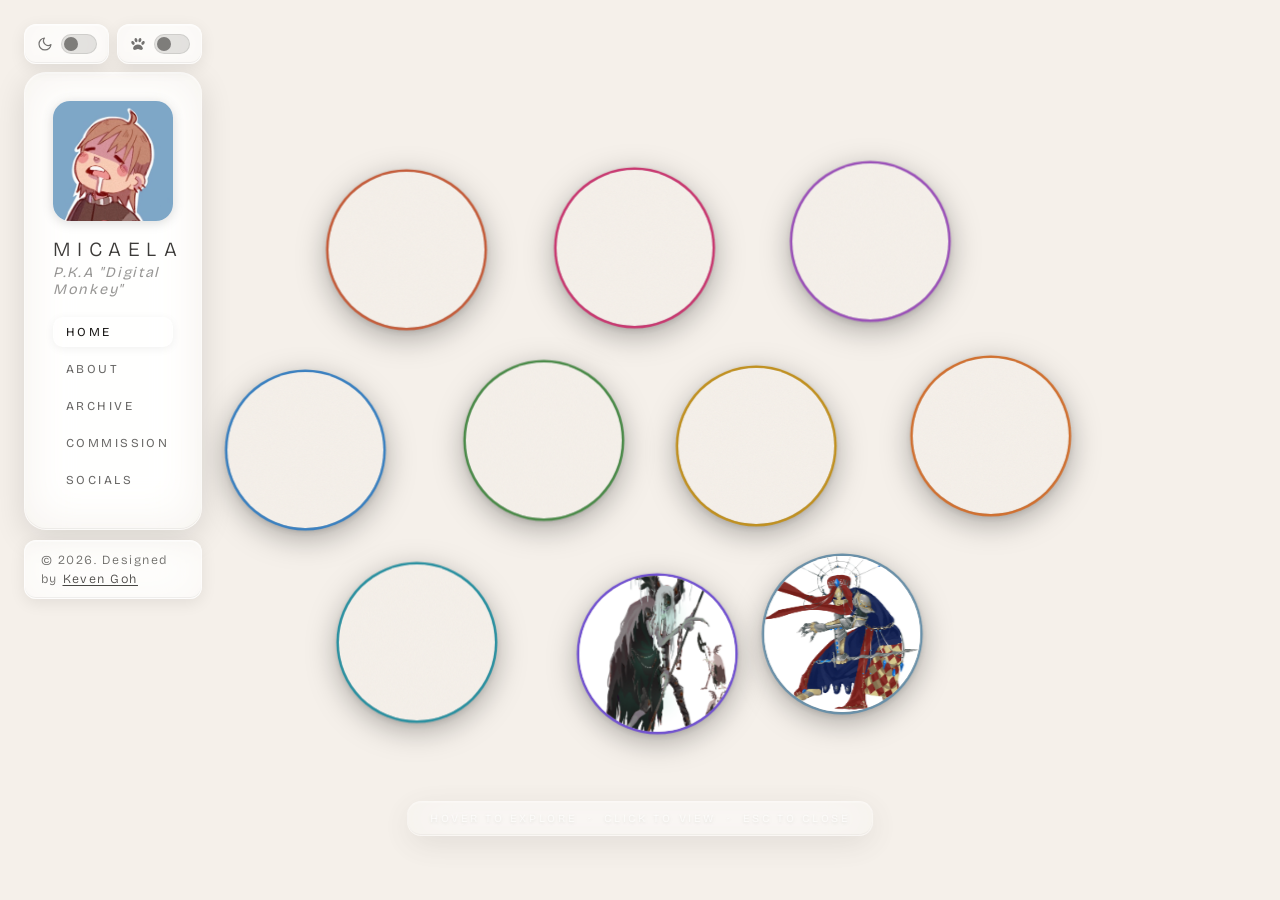
==== commit fa5d5d2a: "added title & favicon" ====
--- a/index.html
+++ b/index.html
@@ -3,7 +3,8 @@
 <head>
 <meta charset="UTF-8">
 <meta name="viewport" content="width=device-width, initial-scale=1.0">
-<title>Micaela — Portfolio</title>
+<title>DigiMonke!</title>
+<link rel="icon" href="data:image/svg+xml,<svg xmlns='http://www.w3.org/2000/svg' viewBox='0 0 100 100'><text y='.9em' font-size='90'>🙉</text></svg>">
 <link rel="stylesheet" href="css/base.css">
 <link rel="stylesheet" href="css/gallery.css">
 <link rel="stylesheet" href="css/focused-view.css">
